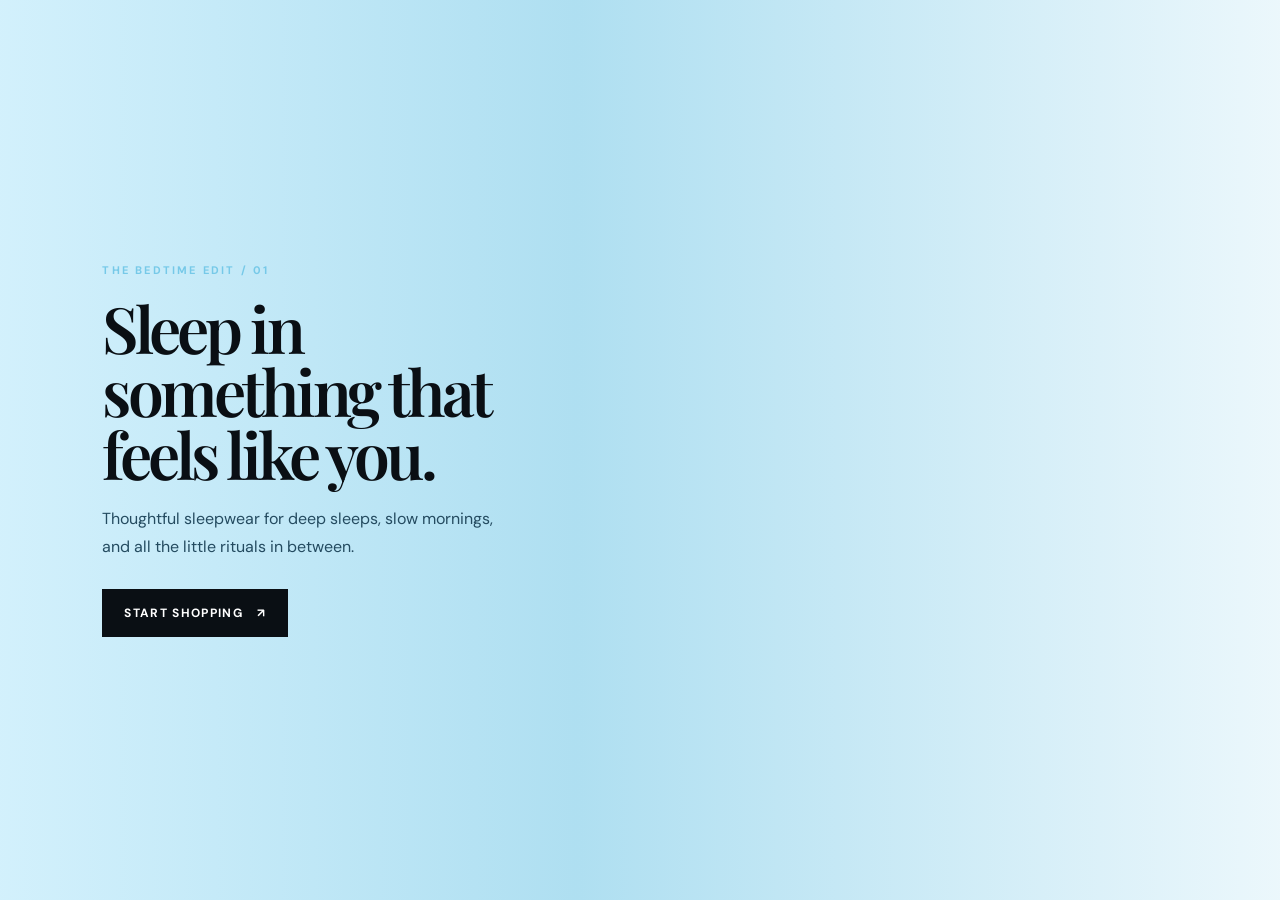
==== index.html @ 1fe0842f "Add files via upload" ====
<!DOCTYPE html>
<html lang="en">
<head>
	<meta charset="UTF-8" />
	<meta name="viewport" content="width=device-width, initial-scale=1.0" />
	<title>MBIMBI's FASHION STORE | Sleepwear for slow mornings</title>
	<meta name="description" content="Thoughtful sleepwear made for deep sleeps and slow mornings." />
	<link rel="preconnect" href="https://fonts.googleapis.com" />
	<link rel="preconnect" href="https://fonts.gstatic.com" crossorigin />
	<link href="https://fonts.googleapis.com/css2?family=DM+Sans:wght@400;500;600;700&family=Playfair+Display:wght@500;600;700&display=swap" rel="stylesheet" />
	<link rel="stylesheet" href="styles.css" />
</head>
<body>
	<main id="top">
		<section class="hero">
			<div class="hero-copy"><div class="eyebrow">The bedtime edit / 01</div><h1>Sleep in something that feels like you.</h1><p>Thoughtful sleepwear for deep sleeps, slow mornings, and all the little rituals in between.</p><a class="primary-button" href="shop.html">START SHOPPING <span>↗</span></a></div>
		</section>
	</main>
</body>
</html>
---- styles.css ----
:root {
	--ink: #0a0f14;
	--muted: #4d6878;
	--cream: #f1fbff;
	--paper: #ffffff;
	--sage: #b8e4f5;
	--sage-deep: #256d8d;
	--coral: #76c9e8;
	--line: #c8e5f0;
	--shadow: 0 20px 55px rgba(18, 72, 96, 0.16);
}

* { box-sizing: border-box; }
html { scroll-behavior: smooth; }
body { margin: 0; color: var(--ink); background: var(--paper); font-family: "DM Sans", sans-serif; }
button { border: 0; color: inherit; font: inherit; cursor: pointer; }
a { color: inherit; text-decoration: none; }
.announcement { background: var(--ink); color: #fffdf9; font-size: 11px; letter-spacing: .13em; padding: 11px 20px; text-align: center; text-transform: uppercase; }
header { background: var(--paper); border-bottom: 1px solid var(--line); position: sticky; top: 0; z-index: 20; }
.nav { align-items: center; display: flex; justify-content: space-between; margin: auto; max-width: 1320px; padding: 21px 32px; }
.brand { font-family: "Playfair Display", serif; font-size: 27px; font-weight: 700; letter-spacing: -.04em; }
.brand span { color: var(--coral); }
.brand-group { align-items: center; display: flex; flex-direction: column; gap: 8px; }
.nav-links { display: flex; gap: 34px; margin-left: 90px; }
.nav-links a { color: var(--muted); font-size: 13px; font-weight: 600; }
.nav-links a:hover { color: var(--coral); }
.nav-actions { align-items: center; display: flex; gap: 17px; }
.search-form { align-items: center; background: var(--paper); border: 1.5px solid var(--ink); border-radius: 14px; box-shadow: 0 6px 0 rgba(94, 197, 237, .2); display: flex; gap: 11px; height: 54px; padding: 0 17px; transition: box-shadow .2s, transform .2s; width: 340px; }
.search-form:focus-within { box-shadow: 0 8px 0 rgba(94, 197, 237, .4); transform: translateY(-2px); }
.search-form span { align-items: center; color: var(--sage-deep); display: inline-flex; font-size: 26px; line-height: 1; transform: rotate(-15deg); }
.search-form input { background: transparent; border: 0; color: var(--ink); flex: 1; font: inherit; font-size: 14px; outline: 0; width: 100%; }
.search-form input::placeholder { color: var(--muted); }
.icon-button { align-items: center; background: transparent; display: inline-flex; font-size: 19px; justify-content: center; padding: 4px; position: relative; }
.cart-count { align-items: center; background: var(--coral); border-radius: 50%; color: white; display: flex; font-size: 9px; height: 16px; justify-content: center; position: absolute; right: -7px; top: -6px; width: 16px; }
.mobile-menu { display: none; }
.mobile-menu-panel { background: var(--paper); border-top: 1px solid var(--line); box-shadow: 0 14px 25px rgba(18, 72, 96, .12); display: none; }
.mobile-menu-panel a { color: var(--muted); display: block; font-size: 13px; font-weight: 600; padding: 15px 20px; }
.mobile-menu-panel a:hover { background: var(--cream); color: var(--coral); }
.hero { align-items: center; background: linear-gradient(90deg, rgba(209,240,252,.97) 0%, rgba(157,216,238,.82) 45%, rgba(157,216,238,.2) 100%), url("https://images.unsplash.com/photo-1596755389378-c31d21fd1273?auto=format&fit=crop&w=1600&q=85") center/cover; display: flex; min-height: 100svh; overflow: hidden; }
.hero-copy { max-width: 650px; padding: 82px clamp(32px, 8vw, 125px); }
.eyebrow { color: var(--coral); font-size: 11px; font-weight: 700; letter-spacing: .2em; text-transform: uppercase; }
h1, h2, h3 { font-family: "Playfair Display", serif; font-weight: 600; margin: 0; }
h1 { font-size: clamp(47px, 5vw, 76px); letter-spacing: -.06em; line-height: .98; margin: 20px 0; max-width: 530px; }
	.hero-copy p { color: #244b60; font-size: 16px; line-height: 1.7; margin: 0 0 29px; max-width: 405px; }
.primary-button { background: var(--ink); color: white; display: inline-flex; font-size: 12px; font-weight: 700; gap: 14px; letter-spacing: .11em; padding: 16px 22px; text-transform: uppercase; transition: transform .2s, background .2s; }
.hero .primary-button { animation: button-intro .7s ease-out .35s both, button-pulse 2.8s ease-in-out 1.3s infinite, button-breathe 2.8s ease-in-out 1.3s infinite; }
.primary-button:hover { background: var(--coral); transform: translateY(-2px); }
.hero .primary-button:hover { animation-play-state: paused; transform: translateY(-2px) scale(1.06); }
@keyframes button-intro {
	from { opacity: 0; transform: translateY(18px); }
	to { opacity: 1; transform: translateY(0); }
}
@keyframes button-pulse {
	0%, 100% { box-shadow: 0 0 0 0 rgba(118, 201, 232, 0); }
	45% { box-shadow: 0 0 0 9px rgba(118, 201, 232, .22); }
}
@keyframes button-breathe {
	0%, 100% { transform: scale(1); }
	45% { transform: scale(1.06); }
}
@media (prefers-reduced-motion: reduce) {
	.hero .primary-button { animation: none; }
}
.collection { margin: auto; max-width: 1320px; padding: 88px 32px 100px; }
.section-heading { align-items: end; display: flex; justify-content: space-between; margin-bottom: 31px; }
h2 { font-size: clamp(33px, 4vw, 48px); letter-spacing: -.05em; }
.section-heading p { color: var(--muted); font-size: 13px; margin: 0 0 4px; }
.filters { display: flex; gap: 8px; margin-bottom: 30px; overflow-x: auto; padding-bottom: 4px; }
.filter { background: transparent; border: 1px solid var(--line); color: var(--muted); font-size: 12px; padding: 10px 17px; white-space: nowrap; }
.filter.active, .filter:hover { background: var(--ink); border-color: var(--ink); color: white; }
.product-grid { display: grid; gap: 22px; grid-template-columns: repeat(4, 1fr); }
.product-card { min-width: 0; }
	.product-image { aspect-ratio: .84; background: var(--cream); overflow: hidden; position: relative; }
.product-image img { height: 100%; object-fit: cover; transition: transform .5s; width: 100%; }
.product-card:hover .product-image img { transform: scale(1.04); }
.badge { background: var(--paper); font-size: 10px; font-weight: 700; left: 13px; letter-spacing: .1em; padding: 8px 10px; position: absolute; text-transform: uppercase; top: 13px; }
.quick-add { background: white; bottom: 12px; font-size: 11px; font-weight: 700; left: 12px; letter-spacing: .1em; opacity: 0; padding: 13px; position: absolute; right: 12px; text-transform: uppercase; transform: translateY(8px); transition: .25s; }
.product-card:hover .quick-add { opacity: 1; transform: translateY(0); }
.product-info { padding-top: 16px; }
.product-info h3 { font-size: 19px; letter-spacing: -.03em; }
.product-info p { color: var(--muted); font-size: 12px; margin: 6px 0 8px; }
.price { font-size: 13px; font-weight: 700; }
	.story { background: #e8f8fe; display: grid; grid-template-columns: .9fr 1.1fr; min-height: 520px; }
.story-image { background: url("https://images.unsplash.com/photo-1616486338812-3dadae4b4ace?auto=format&fit=crop&w=1200&q=85") center/cover; }
.story-copy { align-self: center; max-width: 520px; padding: 60px 8vw; }
.story-copy h2 { margin: 17px 0; }
.story-copy p { color: var(--muted); font-size: 15px; line-height: 1.8; margin: 0 0 26px; }
.text-link { border-bottom: 1px solid var(--ink); font-size: 12px; font-weight: 700; letter-spacing: .11em; padding-bottom: 5px; text-transform: uppercase; }
.newsletter { padding: 90px 32px; text-align: center; }
.newsletter p { color: var(--muted); font-size: 14px; margin: 14px auto 25px; }
.signup { display: flex; margin: auto; max-width: 400px; }
.signup input { background: var(--cream); border: 1px solid var(--line); flex: 1; font: inherit; font-size: 13px; min-width: 0; padding: 14px; }
	.signup button { background: var(--coral); color: var(--ink); font-size: 11px; font-weight: 700; letter-spacing: .1em; padding: 0 18px; text-transform: uppercase; }
	footer { background: var(--ink); color: #dff6ff; display: flex; justify-content: space-between; padding: 30px 32px; }
	footer .brand { color: white; font-size: 22px; }
footer p { font-size: 11px; margin: 5px 0 0; opacity: .65; }
.bottom-nav { align-items: center; background: var(--ink); bottom: 0; display: flex; justify-content: center; left: 0; padding: 10px 20px; position: fixed; right: 0; z-index: 25; }
.bottom-nav a, .bottom-nav button { align-items: center; background: transparent; color: #dff6ff; display: flex; flex-direction: column; font-size: 10px; gap: 3px; letter-spacing: .06em; min-width: 125px; padding: 2px 20px; text-transform: uppercase; }
.bottom-nav a:hover, .bottom-nav button:hover { color: var(--coral); }
.bottom-nav svg { fill: none; height: 27px; stroke: currentColor; stroke-linecap: round; stroke-linejoin: round; stroke-width: 1.8; width: 27px; }
.cart-drawer { background: var(--paper); box-shadow: -20px 0 50px rgba(0,0,0,.13); display: flex; flex-direction: column; height: 100%; max-width: 390px; padding: 28px; position: fixed; right: 0; top: 0; transform: translateX(105%); transition: transform .3s; width: 90%; z-index: 40; }
.cart-drawer.open { transform: translateX(0); }
.cart-header { align-items: center; border-bottom: 1px solid var(--line); display: flex; justify-content: space-between; padding-bottom: 20px; }
.cart-header h2 { font-size: 30px; }
.cart-items { flex: 1; overflow: auto; padding: 20px 0; }
.cart-item { align-items: center; display: flex; gap: 13px; margin-bottom: 20px; }
.cart-item img { height: 75px; object-fit: cover; width: 65px; }
.cart-item h3 { font-family: "DM Sans", sans-serif; font-size: 13px; font-weight: 600; }
.cart-item p { color: var(--muted); font-size: 12px; margin: 5px 0; }
.cart-total { border-top: 1px solid var(--line); padding-top: 20px; }
.total-line { display: flex; font-weight: 700; justify-content: space-between; margin-bottom: 17px; }
.checkout { justify-content: center; width: 100%; }
.checkout[aria-disabled="true"] { cursor: not-allowed; opacity: .5; pointer-events: none; }
	.overlay { background: rgba(5,5,5,.35); inset: 0; opacity: 0; pointer-events: none; position: fixed; transition: opacity .3s; z-index: 30; }
.overlay.visible { opacity: 1; pointer-events: auto; }
.empty-cart { color: var(--muted); font-size: 14px; line-height: 1.6; padding-top: 30px; text-align: center; }
.checkout-page { margin: auto; max-width: 1120px; padding: 76px 32px 120px; }
.checkout-intro { margin-bottom: 48px; max-width: 570px; }
.checkout-intro h1 { margin-bottom: 18px; }
.checkout-intro p { color: var(--muted); line-height: 1.7; margin: 0; }
.checkout-layout { display: grid; gap: 70px; grid-template-columns: 1.1fr .9fr; }
.checkout-form, .order-summary { border-top: 1px solid var(--line); padding-top: 24px; }
.checkout-form h2, .order-summary h2 { font-size: 29px; margin-bottom: 26px; }
.checkout-form label { display: block; font-size: 12px; font-weight: 700; margin-bottom: 20px; }
.checkout-form input, .checkout-form textarea { background: var(--paper); border: 1px solid var(--line); display: block; font: inherit; font-size: 14px; margin-top: 8px; padding: 14px; resize: vertical; width: 100%; }
.checkout-form input:focus, .checkout-form textarea:focus { border-color: var(--sage-deep); outline: 2px solid rgba(37, 109, 141, .18); }
.checkout-form .primary-button { margin-top: 8px; }
.order-item, .total-line { align-items: center; display: flex; justify-content: space-between; }
.order-item { border-bottom: 1px solid var(--line); font-size: 13px; padding: 14px 0; }
.order-summary .total-line { border-bottom: 1px solid var(--ink); margin: 18px 0 25px; padding-bottom: 18px; }
.empty-order { color: var(--muted); font-size: 14px; line-height: 1.6; }
.order-confirmation { padding: 20px 0; }
.order-confirmation h2 { margin: 15px 0; }
.order-confirmation p { color: var(--muted); line-height: 1.7; margin-bottom: 26px; }
@media (max-width: 800px) {
	.nav { padding: 17px 20px; }
	.nav-links { display: none; }
	.mobile-menu { display: inline-flex; }
	.mobile-menu-panel { display: block; max-height: 0; overflow: hidden; transition: max-height .25s ease; }
	.mobile-menu-panel.open { max-height: 180px; }
	.brand-group { min-width: 0; }
	.search-form { height: 48px; width: min(260px, 100%); }
	.hero { grid-template-columns: 1fr; }
	.hero-copy { padding: 68px 24px; }
	.hero { min-height: 540px; }
	.collection { padding: 65px 20px 75px; }
	.section-heading { align-items: start; flex-direction: column; gap: 8px; }
	.product-grid { gap: 28px 12px; grid-template-columns: repeat(2, 1fr); }
	.quick-add { opacity: 1; transform: none; }
	.story { grid-template-columns: 1fr; }
	.story-image { min-height: 350px; }
	.story-copy { padding: 60px 24px; }
	.newsletter { padding: 70px 20px; }
	.checkout-page { padding: 55px 20px 100px; }
	.checkout-layout { gap: 45px; grid-template-columns: 1fr; }
	footer { align-items: flex-start; flex-direction: column; gap: 18px; padding: 25px 20px; }
	.bottom-nav { justify-content: space-around; padding: 9px 8px; }
	.bottom-nav a, .bottom-nav button { min-width: 0; padding: 2px 14px; }
}
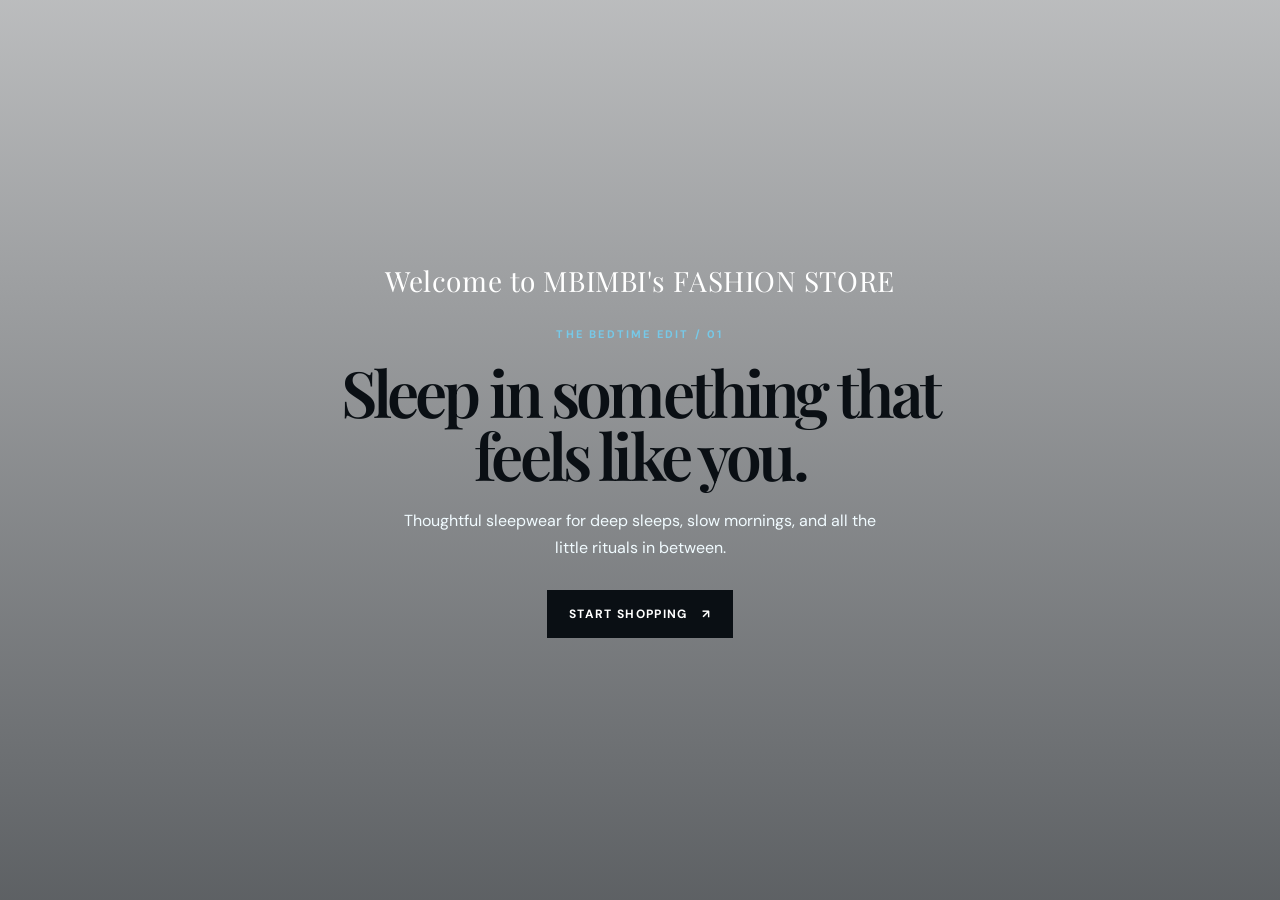
==== commit 947bd0e4: "Add files via upload" ====
--- a/index.html
+++ b/index.html
@@ -13,7 +13,7 @@
 <body>
 	<main id="top">
 		<section class="hero">
-			<div class="hero-copy"><div class="eyebrow">The bedtime edit / 01</div><h1>Sleep in something that feels like you.</h1><p>Thoughtful sleepwear for deep sleeps, slow mornings, and all the little rituals in between.</p><a class="primary-button" href="shop.html">START SHOPPING <span>↗</span></a></div>
+			<div class="hero-copy"><div class="hero-welcome">Welcome to MBIMBI's FASHION STORE</div><div class="eyebrow">The bedtime edit / 01</div><h1>Sleep in something that feels like you.</h1><p>Thoughtful sleepwear for deep sleeps, slow mornings, and all the little rituals in between.</p><a class="primary-button" href="shop.html">START SHOPPING <span>↗</span></a></div>
 		</section>
 	</main>
 </body>
--- a/styles.css
+++ b/styles.css
@@ -18,7 +18,7 @@
 .announcement { background: var(--ink); color: #fffdf9; font-size: 11px; letter-spacing: .13em; padding: 11px 20px; text-align: center; text-transform: uppercase; }
 header { background: var(--paper); border-bottom: 1px solid var(--line); position: sticky; top: 0; z-index: 20; }
 .nav { align-items: center; display: flex; justify-content: space-between; margin: auto; max-width: 1320px; padding: 21px 32px; }
-.brand { font-family: "Playfair Display", serif; font-size: 27px; font-weight: 700; letter-spacing: -.04em; }
+.brand { font-family: "Playfair Display", serif; font-size: 27px; font-weight: 700; letter-spacing: -.04em; white-space: nowrap; }
 .brand span { color: var(--coral); }
 .brand-group { align-items: center; display: flex; flex-direction: column; gap: 8px; }
 .nav-links { display: flex; gap: 34px; margin-left: 90px; }
@@ -36,27 +36,23 @@
 .mobile-menu-panel { background: var(--paper); border-top: 1px solid var(--line); box-shadow: 0 14px 25px rgba(18, 72, 96, .12); display: none; }
 .mobile-menu-panel a { color: var(--muted); display: block; font-size: 13px; font-weight: 600; padding: 15px 20px; }
 .mobile-menu-panel a:hover { background: var(--cream); color: var(--coral); }
-.hero { align-items: center; background: linear-gradient(90deg, rgba(209,240,252,.97) 0%, rgba(157,216,238,.82) 45%, rgba(157,216,238,.2) 100%), url("https://images.unsplash.com/photo-1596755389378-c31d21fd1273?auto=format&fit=crop&w=1600&q=85") center/cover; display: flex; min-height: 100svh; overflow: hidden; }
-.hero-copy { max-width: 650px; padding: 82px clamp(32px, 8vw, 125px); }
+.hero { align-items: center; background: linear-gradient(180deg, rgba(10,15,20,.28), rgba(10,15,20,.66)), url("https://images.unsplash.com/photo-1596755389378-c31d21fd1273?auto=format&fit=crop&w=1600&q=85") center/cover; display: flex; justify-content: center; min-height: 100svh; overflow: hidden; }
+.hero-copy { max-width: 720px; padding: 82px 32px; text-align: center; }
+.hero-welcome { color: #fff; font-family: "Playfair Display", serif; font-size: clamp(18px, 2.2vw, 28px); letter-spacing: .02em; margin-bottom: 28px; }
 .eyebrow { color: var(--coral); font-size: 11px; font-weight: 700; letter-spacing: .2em; text-transform: uppercase; }
 h1, h2, h3 { font-family: "Playfair Display", serif; font-weight: 600; margin: 0; }
-h1 { font-size: clamp(47px, 5vw, 76px); letter-spacing: -.06em; line-height: .98; margin: 20px 0; max-width: 530px; }
-	.hero-copy p { color: #244b60; font-size: 16px; line-height: 1.7; margin: 0 0 29px; max-width: 405px; }
+h1 { font-size: clamp(47px, 5vw, 76px); letter-spacing: -.06em; line-height: .98; margin: 20px auto; max-width: 600px; }
+	.hero-copy p { color: #f1fbff; font-size: 16px; line-height: 1.7; margin: 0 auto 29px; max-width: 490px; }
 .primary-button { background: var(--ink); color: white; display: inline-flex; font-size: 12px; font-weight: 700; gap: 14px; letter-spacing: .11em; padding: 16px 22px; text-transform: uppercase; transition: transform .2s, background .2s; }
-.hero .primary-button { animation: button-intro .7s ease-out .35s both, button-pulse 2.8s ease-in-out 1.3s infinite, button-breathe 2.8s ease-in-out 1.3s infinite; }
+.hero .primary-button { animation: button-attention 2.8s ease-in-out .35s infinite; }
 .primary-button:hover { background: var(--coral); transform: translateY(-2px); }
 .hero .primary-button:hover { animation-play-state: paused; transform: translateY(-2px) scale(1.06); }
-@keyframes button-intro {
-	from { opacity: 0; transform: translateY(18px); }
-	to { opacity: 1; transform: translateY(0); }
-}
-@keyframes button-pulse {
-	0%, 100% { box-shadow: 0 0 0 0 rgba(118, 201, 232, 0); }
-	45% { box-shadow: 0 0 0 9px rgba(118, 201, 232, .22); }
-}
-@keyframes button-breathe {
-	0%, 100% { transform: scale(1); }
-	45% { transform: scale(1.06); }
+@keyframes button-attention {
+	0% { opacity: 0; box-shadow: 0 0 0 0 rgba(118, 201, 232, 0); transform: translateY(18px) scale(.96); }
+	15% { opacity: 1; box-shadow: 0 0 0 0 rgba(118, 201, 232, 0); transform: translateY(0) scale(1); }
+	42% { box-shadow: 0 0 0 12px rgba(118, 201, 232, .24); transform: translateY(0) scale(1.12); }
+	58% { box-shadow: 0 0 0 0 rgba(118, 201, 232, 0); transform: translateY(0) scale(1); }
+	100% { opacity: 1; box-shadow: 0 0 0 0 rgba(118, 201, 232, 0); transform: translateY(0) scale(1); }
 }
 @media (prefers-reduced-motion: reduce) {
 	.hero .primary-button { animation: none; }
@@ -135,10 +131,11 @@
 @media (max-width: 800px) {
 	.nav { padding: 17px 20px; }
 	.nav-links { display: none; }
-	.mobile-menu { display: inline-flex; }
+	.mobile-menu { align-self: flex-start; display: inline-flex; margin-top: 2px; }
 	.mobile-menu-panel { display: block; max-height: 0; overflow: hidden; transition: max-height .25s ease; }
 	.mobile-menu-panel.open { max-height: 180px; }
 	.brand-group { min-width: 0; }
+	.brand { font-size: 19px; }
 	.search-form { height: 48px; width: min(260px, 100%); }
 	.hero { grid-template-columns: 1fr; }
 	.hero-copy { padding: 68px 24px; }
